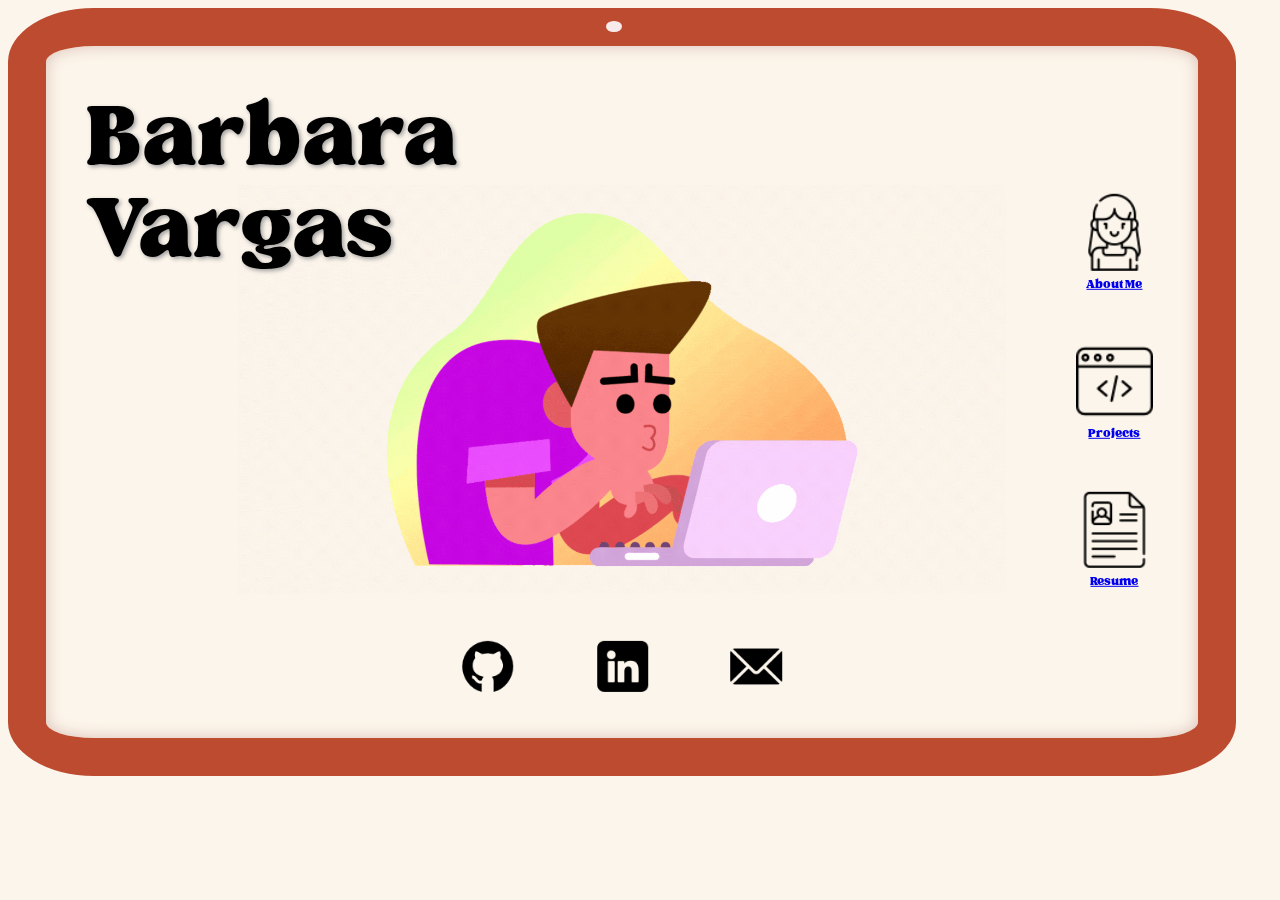
==== frontend/index.html @ 8cde23a9 "bare bones" ====
<!DOCTYPE html>
<html lang="en">
<head>
    <meta charset="UTF-8">
    <meta http-equiv="X-UA-Compatible" content="IE=edge">
    <meta name="viewport" content="width=device-width, inital-scale=1.0">
    <title>Barb's Website</title>
    <link rel="stylesheet" href="styles.css">

</head>
<body>
<div class="mydiv">

    <div class="rectangle" > 

        <div class="homeGif">
            <img src="images/homepage.gif" alt="Typing Image" style="width:60vw; height:auto;">
        </div>
        <div class="header">
        <p style="font-size:9vw; text-shadow: 2px 2px 4px #a2a1a1; line-height:80%;"> Barbara <br> Vargas</p>
        </div>
       
        <div class="icon-bar">     
                <font size="3vw">
                <div class="img1">
                <a href="AboutMe.html">
                    <img src="images/girl.png" alt="Girl Icon" style="width:6vw; height:auto;">
                <figcaption style="width:10vw; height:auto;"> About Me</figcaption>
                </a>
                </div>
                <br>
                <br>
                <div class="img2">
                <a href="Projects.html">
                <img src="images/code.png" alt="Project Icon" style="width:6vw; height:auto;">
                <figcaption style="width:10vw; height:auto;" >Projects</figcaption>
                </a>
                </div>
                <br>
                <br>
                <div class="img3">
                <a href="Resume.html">
                <img src="images/resume.png" alt="Resume Icon" style="width:6vw; height:auto;">
                <figcaption style="width:10vw; height:auto;">Resume</figcaption>
                </a>
                </div>
                </font>
            
        
        </div>
        <div class="dot"></div>

        <div class="lower-icon">

           <a href=" https://github.com/barbvargas"> <img src="images/github.png" alt="Github Icon" style="width:4vw; height:auto; "></a>&nbsp &nbsp &nbsp &nbsp &nbsp &nbsp &nbsp &nbsp &nbsp &nbsp &nbsp &nbsp <a href="https://www.linkedin.com/in/barbaracvargas/"><img src="images/linkedin.png" alt="Linkedin Icon" style="width:4vw; height:auto;"></a>&nbsp &nbsp &nbsp &nbsp &nbsp &nbsp &nbsp &nbsp &nbsp &nbsp &nbsp &nbsp<img src="images/email.png" alt="Email Icon" onclick="emailForm()" style="width:4vw; height:auto;">
            
        </div>


    </div>

<!--
    <div class="attributes">
        <p><a href="https://www.flaticon.com/free-icons/girl" title="girl icons">Girl icons created by Freepik - Flaticon</a>
            <br>
            <a href=<a href="https://www.flaticon.com/free-icons/code" title="code icons">Code icons created by Icongeek26 - Flaticon</a>
            <br>
            <a href="https://www.flaticon.com/free-icons/resume" title="resume icons">Resume icons created by Freepik - Flaticon</a>
            <br>
            <a href="https://www.flaticon.com/free-icons/github" title="github icons">Github icons created by Freepik - Flaticon</a>
            <br>
            <a href="https://www.flaticon.com/free-icons/linkedin" title="linkedin icons">Linkedin icons created by riajulislam - Flaticon</a>
            <br>
            <a href="https://www.flaticon.com/free-icons/email" title="email icons">Email icons created by Freepik - Flaticon</a>
            <br>
            <a href="https://www.flaticon.com/free-icons/command" title="command icons">Command icons created by Freepik - Flaticon</a>
            <br>
            <a href="https://www.flaticon.com/free-icons/close" title="close icons">Close icons created by Vectors Market - Flaticon</a>
        </p>
    </div>
    </div>
-->
</body>
</html>
---- frontend/styles.css ----
@font-face {
    font-family: "cool-font";
    src: url("TAN-Tangkiwood.woff");
}

.mydiv {
    font-family: cool-font
}

body {
    background-color: #fcf5eb;
    height: 100%;
    width:100%;
}
div.header {
    position: absolute; left:3.5%; bottom:50%;

}

div.homeGif {
    position: absolute; 
    top: 50%;
    left: 50%;
    -ms-transform: translate(-50%, -50%);
    transform: translate(-50%, -50%);
   
}

div.rectangle {
    position: fixed;
    display:block;
    margin-left: auto;
    margin-right: auto;
    width:50%;
    height:20%;
    border-radius: 7%;
    border-color:black;
    padding: 20%;
    border: 3vw solid #bc4b2f;
    box-shadow: inset 0 0 1em #dbc0b6;


   
    
  }
  
  div.dot {
    position: absolute; right:50%; bottom:102%;
    
    margin-left:auto;
    margin-right:auto;
    margin-top:auto;
    margin-bottom:auto;
    padding:.2%;
    height:1%;
    width:1%;
    background-color:rgb(248, 234, 234);
    border-radius: 50%;

  }

div.icon-bar{

    position:absolute; right:1%; top: 50%;

    margin:0; 
    transform: translateY(-50%);
  }

    


div.img1 {
    display: block;
    color:#000;
    text-decoration: none;
    text-align:center;
    padding:8px 8px;
}
div.img2 {
    display: block;
    color:#000;
    text-decoration: none;
    text-align:center;
    padding:8px 8px;
}
div.img3 {
    display: block;
    color:#000;
    text-decoration:none;
    text-align:center;
    padding:8px 8px;
}
/*
div.img1:hover{
    background-color:#ffffff;
    color:#000;
}
div.img2:hover{
    background-color:#f5ddbc;
    color:#000;
}
div.img3:hover{
    background-color:#f5ddbc;
    color:#000;
}
*/
div.lower-icon{
    position: absolute;
    top: 90%;
    left: 50%;
    -ms-transform: translate(-50%, -50%);
    transform: translate(-50%, -50%);


}
/*
div.terminal {
    position: fixed; right:8%; top:7%;
    background-color: #121212;
    align-items: center;
    border-radius: 5%;
    border: 4vw solid #121212;
    margin:8px|8px|8px|8px;
    padding: 15%;
    height: 35%;
    width: 50%;
    text-align:left;
    
    
}
*/

div.terminal {
  position:absolute;
  top:50%;
  bottom:50%;
  left:50%;
  transform:translate(-50%,-50%);
  border-radius: 8%;
  background: #3d3d3c;
  padding: 10%; 
  width:65%;
  height: 55%;
   
}

div.termHeader {
    position:absolute;
    text-align: center;
    font-size: 1vw;
    top:5%;
    left:50%;
    transform:translate(-50%,-50%);
    background: #2b2929;
    border-radius: 8px;
    width:100%;
    height:10%;
    color:#fcf5eb;
    font-family: "body-font" ;

}

div.termText {
    position:absolute; left:4%; top:10%; 
    color:#fcf5eb;
    font-family: "body-font" ;
    src:"GlacialIndifference-Regular.otf";
    font-size: 1.5vw;
    font-weight: lighter;
}

div.cancelIcon {
    position: absolute; right:2%; top:2%;

}
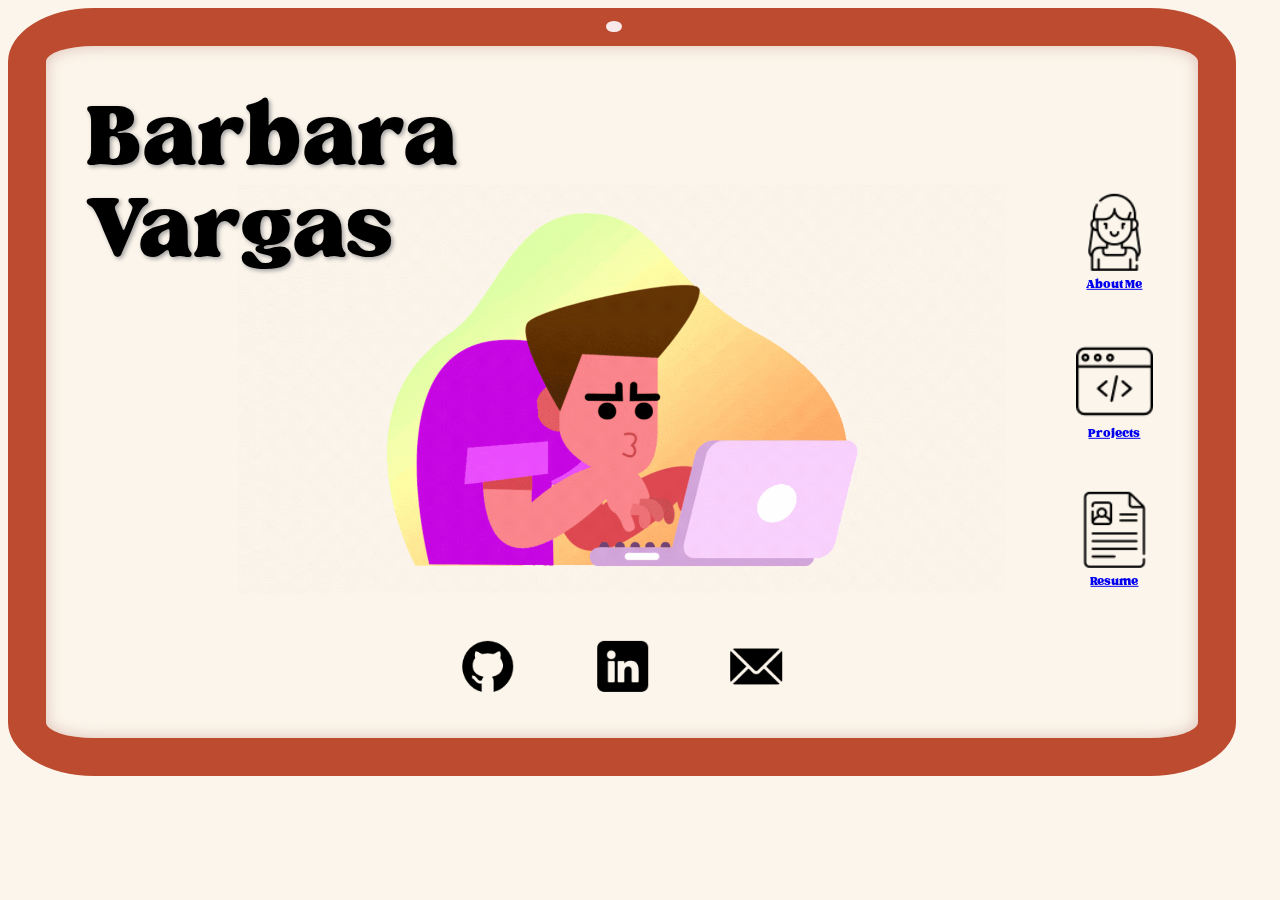
==== commit 039ee2e4: "Added Contact Form Visuals" ====
--- a/frontend/index.html
+++ b/frontend/index.html
@@ -1,3 +1,5 @@
+
+
 <!DOCTYPE html>
 <html lang="en">
 <head>
@@ -12,14 +14,12 @@
 <div class="mydiv">
 
     <div class="rectangle" > 
-
         <div class="homeGif">
             <img src="images/homepage.gif" alt="Typing Image" style="width:60vw; height:auto;">
         </div>
         <div class="header">
         <p style="font-size:9vw; text-shadow: 2px 2px 4px #a2a1a1; line-height:80%;"> Barbara <br> Vargas</p>
         </div>
-       
         <div class="icon-bar">     
                 <font size="3vw">
                 <div class="img1">
@@ -44,18 +44,44 @@
                 <figcaption style="width:10vw; height:auto;">Resume</figcaption>
                 </a>
                 </div>
-                </font>
-            
+                </font>      
         
         </div>
         <div class="dot"></div>
 
         <div class="lower-icon">
 
-           <a href=" https://github.com/barbvargas"> <img src="images/github.png" alt="Github Icon" style="width:4vw; height:auto; "></a>&nbsp &nbsp &nbsp &nbsp &nbsp &nbsp &nbsp &nbsp &nbsp &nbsp &nbsp &nbsp <a href="https://www.linkedin.com/in/barbaracvargas/"><img src="images/linkedin.png" alt="Linkedin Icon" style="width:4vw; height:auto;"></a>&nbsp &nbsp &nbsp &nbsp &nbsp &nbsp &nbsp &nbsp &nbsp &nbsp &nbsp &nbsp<img src="images/email.png" alt="Email Icon" onclick="emailForm()" style="width:4vw; height:auto;">
+           <a href=" https://github.com/barbvargas"> <img src="images/github.png" alt="Github Icon" style="width:4vw; height:auto; "></a>&nbsp &nbsp &nbsp &nbsp &nbsp &nbsp &nbsp &nbsp &nbsp &nbsp &nbsp &nbsp <a href="https://www.linkedin.com/in/barbaracvargas/"><img src="images/linkedin.png" alt="Linkedin Icon" style="width:4vw; height:auto;"></a>&nbsp &nbsp &nbsp &nbsp &nbsp &nbsp &nbsp &nbsp &nbsp &nbsp &nbsp &nbsp<img src="images/email.png" alt="Email Icon" onclick="emailForm();" style="width:4vw; height:auto;">
             
         </div>
+        <div class="container" id="formID">
+        <form id= "form" action="/mail.php" method="post">
+            <h1 style="text-align: center; font-weight: 100;">Contact Me</h1>
+            <div class="labels">
+            <label for="name">Your Name:</label><br>
+            <input type="text"  name="name" placeholder="">
+            <br>
+            <label for="lname">Email:</label>
+            <br>
+            <input type="email"  name="email" placeholder="">
+            <br>
+            <label for="message">Message:</label> <br>
+            <textarea type="texxt" name="message" placeholder="" ></textarea>
+            </div>
+            <input type="close" value="Close" onclick="closeForm()" style="width:50px;">
+            <input type="submit" value="Submit" >
+          </form>
+           </div>
 
+          <script>
+            function emailForm() {
+              document.getElementById("formID").style.display = "block";
+            }
+            
+            function closeForm() {
+              document.getElementById("formID").style.display = "none";
+            }
+            </script>
 
     </div>
 
--- a/frontend/styles.css
+++ b/frontend/styles.css
@@ -173,4 +173,65 @@
 div.cancelIcon {
     position: absolute; right:2%; top:2%;
 
-}+}
+
+div.container {
+    display:none;
+    position:relative; left:50%; bottom:80%;
+    background-color: #fcf5eb; 
+    border:2.5px solid rgb(80, 77, 77);
+    border-radius: 2.5%;
+    box-shadow: inset 0 0 2px rgb(168, 152, 152);
+    max-width:300px;
+    width:65%;
+    min-width:290px;
+    padding:5px;
+}
+
+#form input[type="text"], #form input[type="email"], #form textarea[type="texxt"] {
+    width:92%;
+    max-width: 92%;
+    border:1px solid #CCC;
+    background:#FFF;
+    margin:0 0 10px;
+    padding:10px;
+
+}
+#form input[type="text"]:hover, #form input[type="email"]:hover,#form textarea:hover {
+    -webkit-transition:border-color 0.3s ease-in-out;
+    -moz-transition:border-color 0.3s ease-in-out;
+    transition:border-color 0.3s ease-in-out;
+    border:1px solid #AAA;
+}
+
+
+#form input[type="submit"] {
+    cursor:pointer;
+    width: 100%;
+    border:none;
+    background:rgb(3, 153, 212);
+    color:#FFF;
+    margin:0 0 10px;
+    padding:10px;
+    font-size:15px;
+}
+
+#form input[type="submit"]:hover {
+    background:#09C;
+    -webkit-transition:background 0.3s ease-in-out;
+    -moz-transition:background 0.3s ease-in-out;
+    transition:background-color 0.3s ease-in-out;
+}
+
+
+
+div.labels {
+    font-family: "body-font" ;
+    src:"GlacialIndifference-Regular.otf";
+    font-weight:bold;
+
+
+}
+
+
+ 
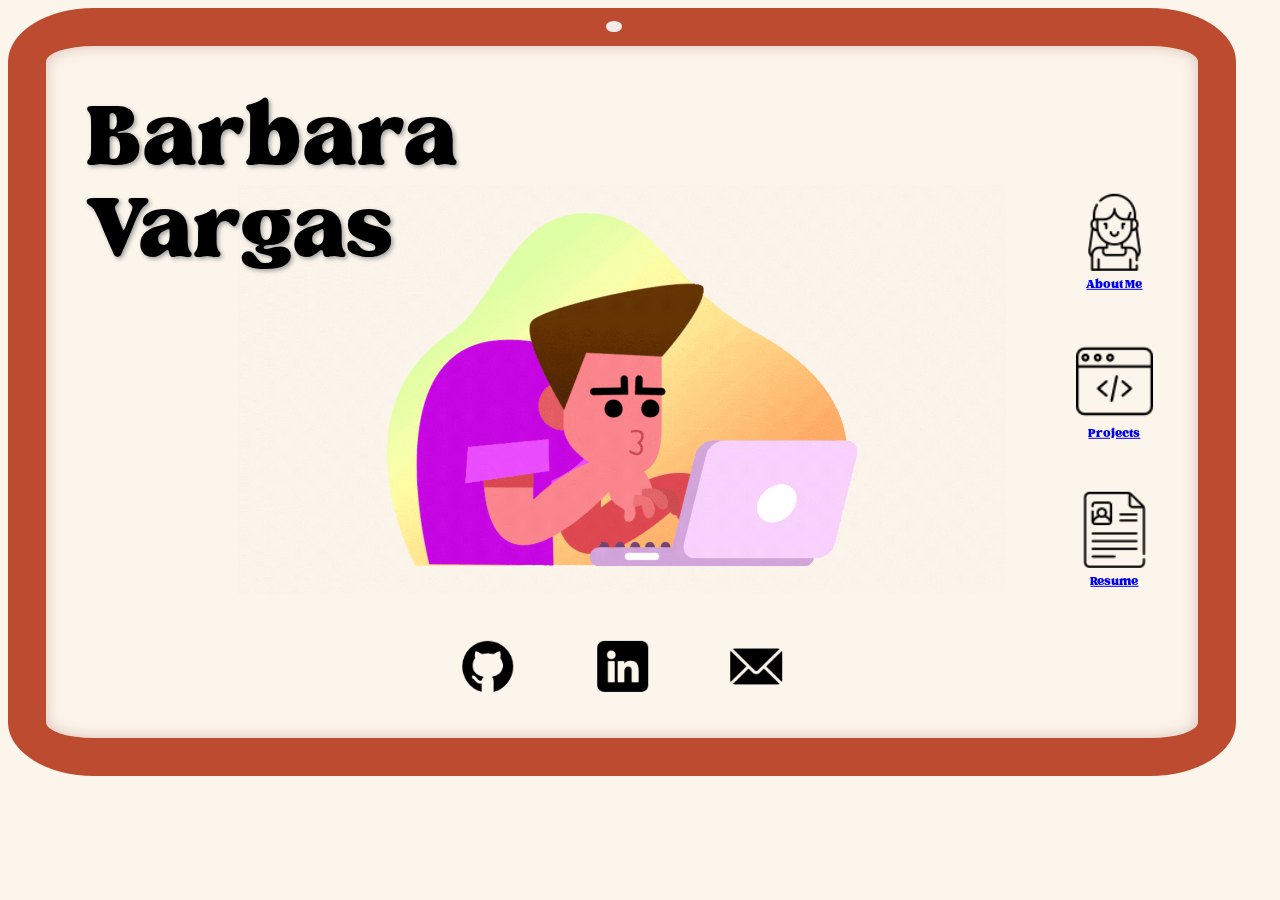
==== commit df2f7eb7: "Added close button but need hover" ====
--- a/frontend/index.html
+++ b/frontend/index.html
@@ -55,6 +55,7 @@
             
         </div>
         <div class="container" id="formID">
+            <img src="images/cancel.png" alt="Cancel Image" style="position:absolute;right:2.5%; width:1.5vw; height:auto;" onclick="closeForm()">
         <form id= "form" action="/mail.php" method="post">
             <h1 style="text-align: center; font-weight: 100;">Contact Me</h1>
             <div class="labels">
@@ -68,7 +69,6 @@
             <label for="message">Message:</label> <br>
             <textarea type="texxt" name="message" placeholder="" ></textarea>
             </div>
-            <input type="close" value="Close" onclick="closeForm()" style="width:50px;">
             <input type="submit" value="Submit" >
           </form>
            </div>
--- a/frontend/styles.css
+++ b/frontend/styles.css
@@ -224,10 +224,15 @@
 }
 
 
+#form input[type="submit"]:active { box-shadow:inset 0 1px 3px rgba(0, 0, 0, 0.5); }
+
 
 div.labels {
     font-family: "body-font" ;
     src:"GlacialIndifference-Regular.otf";
+    border: medium none !important;
+    margin: 0 0 10px;
+    padding:0;
     font-weight:bold;
 
 
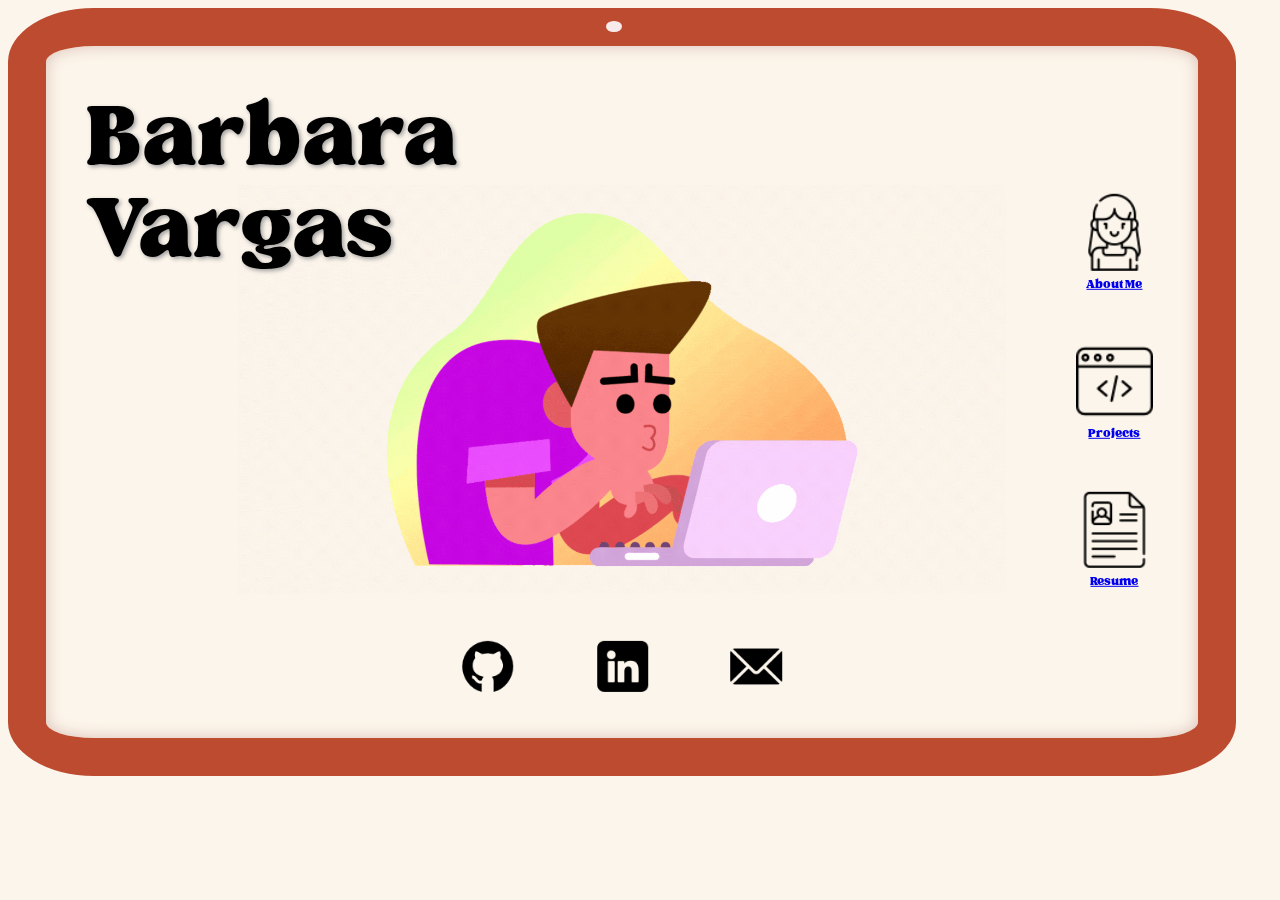
==== commit 313a530a: "fixed contact form visuals kinda" ====
--- a/frontend/index.html
+++ b/frontend/index.html
@@ -55,22 +55,32 @@
             
         </div>
         <div class="container" id="formID">
+            <div class="contactHeader"></div>
+
             <img src="images/cancel.png" alt="Cancel Image" style="position:absolute;right:2.5%; width:1.5vw; height:auto;" onclick="closeForm()">
         <form id= "form" action="/mail.php" method="post">
-            <h1 style="text-align: center; font-weight: 100;">Contact Me</h1>
+            <br><br>
+            <h1 style="text-align: center; font-weight: bold; font-family: body-font; ">Let's Talk!</h1>
             <div class="labels">
             <label for="name">Your Name:</label><br>
             <input type="text"  name="name" placeholder="">
-            <br>
+            <br>                        <br>
+            
+
             <label for="lname">Email:</label>
             <br>
             <input type="email"  name="email" placeholder="">
-            <br>
+            <br><br>                        <br>
             <label for="message">Message:</label> <br>
             <textarea type="texxt" name="message" placeholder="" ></textarea>
             </div>
+            <br>
+            <br>
+            <br>
+            <br>
             <input type="submit" value="Submit" >
           </form>
+
            </div>
 
           <script>
--- a/frontend/styles.css
+++ b/frontend/styles.css
@@ -174,21 +174,31 @@
     position: absolute; right:2%; top:2%;
 
 }
+div.contactHeader {
+    background-color: rgb(92, 88, 93);
+    position:absolute; top:0px; right:0px; 
+    width: 93.5%;
+    padding:3%;
+    margin-left: auto;
+    border:3px solid rgb(93, 88, 88);
+    border-radius:2.5%;
+}
 
 div.container {
     display:none;
-    position:relative; left:50%; bottom:80%;
-    background-color: #fcf5eb; 
-    border:2.5px solid rgb(80, 77, 77);
+    background-color:#fcf5eb; 
+    position:absolute; bottom:24%; top:18%;
+    width:51%;
+    margin-left: auto;
+    margin-right: auto;
+    border:4px solid rgb(80, 77, 77);
     border-radius: 2.5%;
-    box-shadow: inset 0 0 2px rgb(168, 152, 152);
-    max-width:300px;
-    width:65%;
-    min-width:290px;
-    padding:5px;
-}
+    padding:10px;
+}
+
 
 #form input[type="text"], #form input[type="email"], #form textarea[type="texxt"] {
+    position:absolute;
     width:92%;
     max-width: 92%;
     border:1px solid #CCC;
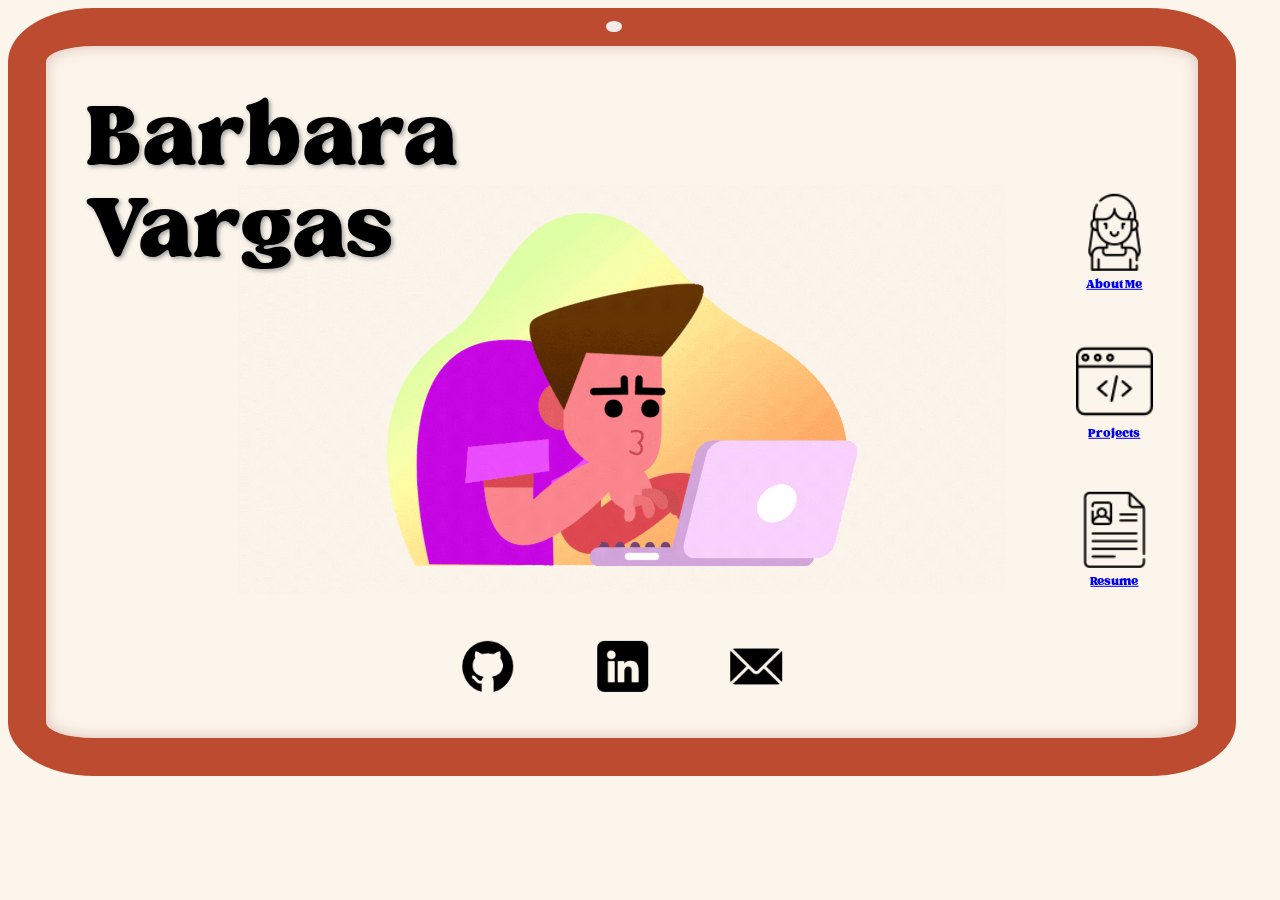
==== commit 49e0a908: "finished research tab" ====
--- a/frontend/index.html
+++ b/frontend/index.html
@@ -65,8 +65,6 @@
             <label for="name">Your Name:</label><br>
             <input type="text"  name="name" placeholder="">
             <br>                        <br>
-            
-
             <label for="lname">Email:</label>
             <br>
             <input type="email"  name="email" placeholder="">
@@ -112,7 +110,8 @@
             <a href="https://www.flaticon.com/free-icons/command" title="command icons">Command icons created by Freepik - Flaticon</a>
             <br>
             <a href="https://www.flaticon.com/free-icons/close" title="close icons">Close icons created by Vectors Market - Flaticon</a>
-        </p>
+            <br>
+            <a href="https://www.flaticon.com/free-icons/close" title="close icons">Close icons created by Ilham Fitrotul Hayat - Flaticon</a>        </p>
     </div>
     </div>
 -->
--- a/frontend/styles.css
+++ b/frontend/styles.css
@@ -43,6 +43,43 @@
    
     
   }
+
+  div.rectangle1{
+    position: fixed;
+    display:block;
+    margin-left: auto;
+    margin-right: auto;
+    width:50%;
+    height:20%;
+    border-radius: 5%;
+    border-color:black;
+    padding: 20%;
+    border: 3vw solid #bc4b2f;
+    background-color: #bc4b2f;
+    z-index: -1;
+
+   
+    
+  }
+
+
+  div.rectangleFull {
+    position: absolute;
+    top:50%;
+    bottom:50%;
+    left:50%;
+    transform:translate(-50%,-50%);
+    width:55%;
+    height:25%;
+    border-radius: 7%;
+    box-shadow:  0 0 1em #dbc0b6;
+    padding:20%;
+    display:block;
+    margin-left: auto;
+    margin-right: auto;
+    
+  }
+  
   
   div.dot {
     position: absolute; right:50%; bottom:102%;
@@ -62,7 +99,6 @@
 div.icon-bar{
 
     position:absolute; right:1%; top: 50%;
-
     margin:0; 
     transform: translateY(-50%);
   }
@@ -146,7 +182,7 @@
 }
 
 div.termHeader {
-    position:absolute;
+    position:absolute; 
     text-align: center;
     font-size: 1vw;
     top:5%;
@@ -170,8 +206,17 @@
     font-weight: lighter;
 }
 
+div.aboutM{
+    position: absolute;  top:-3%; left:40%;
+
+}
+
 div.cancelIcon {
     position: absolute; right:2%; top:2%;
+
+}
+div.cancelIconP {
+    position: fixed; right:4.75%; top:3.5%;
 
 }
 div.contactHeader {
@@ -247,6 +292,143 @@
 
 
 }
-
-
- 
+/*
+
+.wrapper {
+    position: absolute;
+    top:50%;
+    bottom:50%;
+    left:50%;
+    transform:translate(-50%,-50%);
+    width:50.5%;
+    height:20%;
+ border-radius: 6%;
+    background:#bc4b2f;
+   ox-shadow:  0 0 1em #dbc0b6;
+    padding:20%;
+    display:block;
+    margin-left: auto;
+    margin-right: auto;
+  }
+  */
+  
+  .tabs {
+    position:fixed;
+    display: block;
+    margin-left: auto;
+    margin-right: auto;
+    margin-top:2.5%;
+    right:6.5%;
+    width:90%;
+    border-radius: 7%;
+    /*
+    position:absolute; top:0%; left:0%;
+    border-radius: 0%;
+    width:100.1%;
+    margin: 2rem 0;
+    */
+    background: #bc4b2f;
+    /*
+    height: 31.7%;
+    z-index: -1;
+*/
+  }
+  .tabs::before,
+  .tabs::after {
+    content: "";
+    display: table;
+  }
+  .tabs::after {
+    clear: both;
+  }
+  .tab {
+    float: left;
+  }
+  .tab-switch {
+    display: none;
+  }
+  .tab-label {
+    position:relative;
+    display: block;
+    line-height: 2.75em;
+    height: 3.5em;
+    padding: 0 2em;
+    background: #bc4b2f;
+    border-radius: 6%;
+    /*border-right: 0.125rem solid #ede1dd;*/
+    color: #FAF9F6;
+    font-size: 23px;
+    font-weight:1px ;
+    cursor: pointer;
+    top: 0;
+    transition: all 0.25s;
+  }
+
+
+  .tab-label:hover {
+    top: -0.25rem;
+    transition: top 0.25s;
+  }
+  .tab-content {
+    position: absolute;
+    overflow: scroll;
+    border-radius: 0 0 1% 1%;
+    /*z-index: -10;*/
+    top: 3em;
+    left: 0;
+    padding: 25%;
+    height:80%;
+    max-height:80%;
+    background: #fcf5eb;
+    color: #2c3e50;
+   /*border-bottom: 0.25rem solid #bdc3c7;*/
+    opacity: 1;
+    width:50%;
+    transition: all 0.35s;
+  }
+  .tab-switch:checked + .tab-label {
+    background: #fcf5eb;
+    color: #2c3e50;
+    border-bottom: 0;
+    border-right: 0.125rem solid #fff;
+    transition: all 0.35s;
+    z-index: 1;
+    top: -0.0625rem;
+  }
+  .tab-switch:checked + label + .tab-content {
+    z-index: 2;
+    opacity: 1;
+    transition: all 0.35s;
+  }
+
+div.researchImg {
+    position:block; top:120%; left:7%;
+    position:absolute;
+ }
+
+ div.researchImg1{
+    position:block; top:40%; left:7%;
+    position:absolute;
+ }
+
+  
+div.description {
+    display:block;
+    position:absolute;
+    width:50%;
+    right:8%;
+    top:120%;
+    
+   
+}
+
+div.descripPAA {
+    display:block;
+    position:absolute;
+    width:50%;
+    right:8%;
+    top:40%;
+
+}
+
+
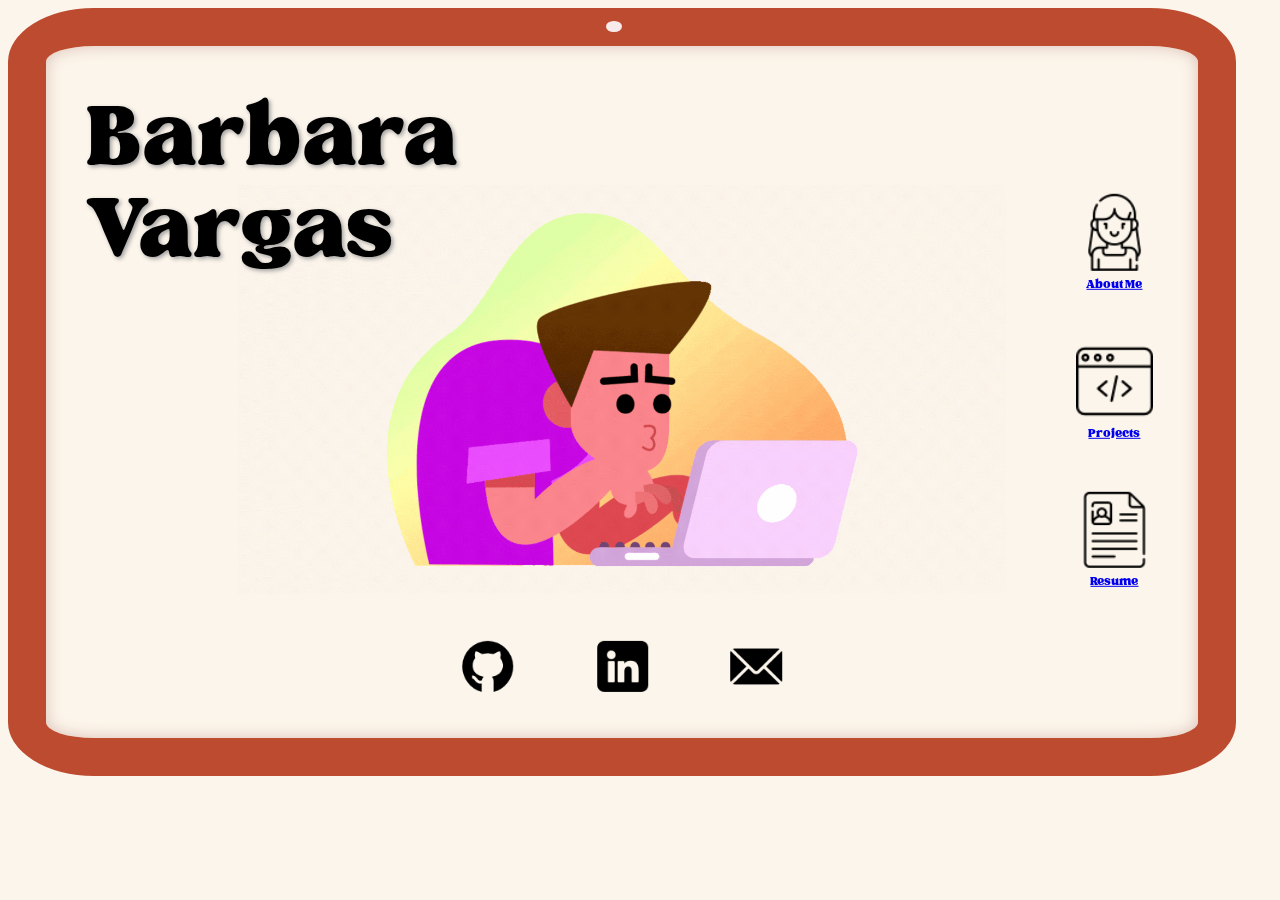
==== commit ea3fb225: "added projects + resume" ====
--- a/frontend/index.html
+++ b/frontend/index.html
@@ -111,7 +111,14 @@
             <br>
             <a href="https://www.flaticon.com/free-icons/close" title="close icons">Close icons created by Vectors Market - Flaticon</a>
             <br>
-            <a href="https://www.flaticon.com/free-icons/close" title="close icons">Close icons created by Ilham Fitrotul Hayat - Flaticon</a>        </p>
+            <a href="https://www.flaticon.com/free-icons/close" title="close icons">Close icons created by Ilham Fitrotul Hayat - Flaticon</a>       
+            <br>
+            <a href="https://www.flaticon.com/free-icons/programming" title="programming icons">Programming icons created by justicon - Flaticon</a>
+            <br>
+            <a href="https://www.flaticon.com/free-icons/python-file" title="python file icons">Python file icons created by Flat Icons - Flaticon</a>
+            <br>
+<a href="https://www.flaticon.com/free-icons/java" title="java icons">Java icons created by Freepik - Flaticon</a>
+        </p>
     </div>
     </div>
 -->
--- a/frontend/styles.css
+++ b/frontend/styles.css
@@ -411,6 +411,13 @@
     position:absolute;
  }
 
+ div.researchImg2 {
+    display:block;
+    position:absolute;
+    top:30%;
+    left:5%;
+ }
+
   
 div.description {
     display:block;
@@ -431,4 +438,29 @@
 
 }
 
-
+div.projectD1 {
+    display:block;
+    position:absolute;
+    width:50%;
+    right:8%;
+    top:32%;
+
+}
+
+div.edu {
+  display:block;
+  position:absolute;
+  left:7%;
+  top:27%;
+
+}
+
+div.edu1 {
+  display:block;
+  position:absolute;
+  left:7%;
+  top:52%;
+
+
+}
+
